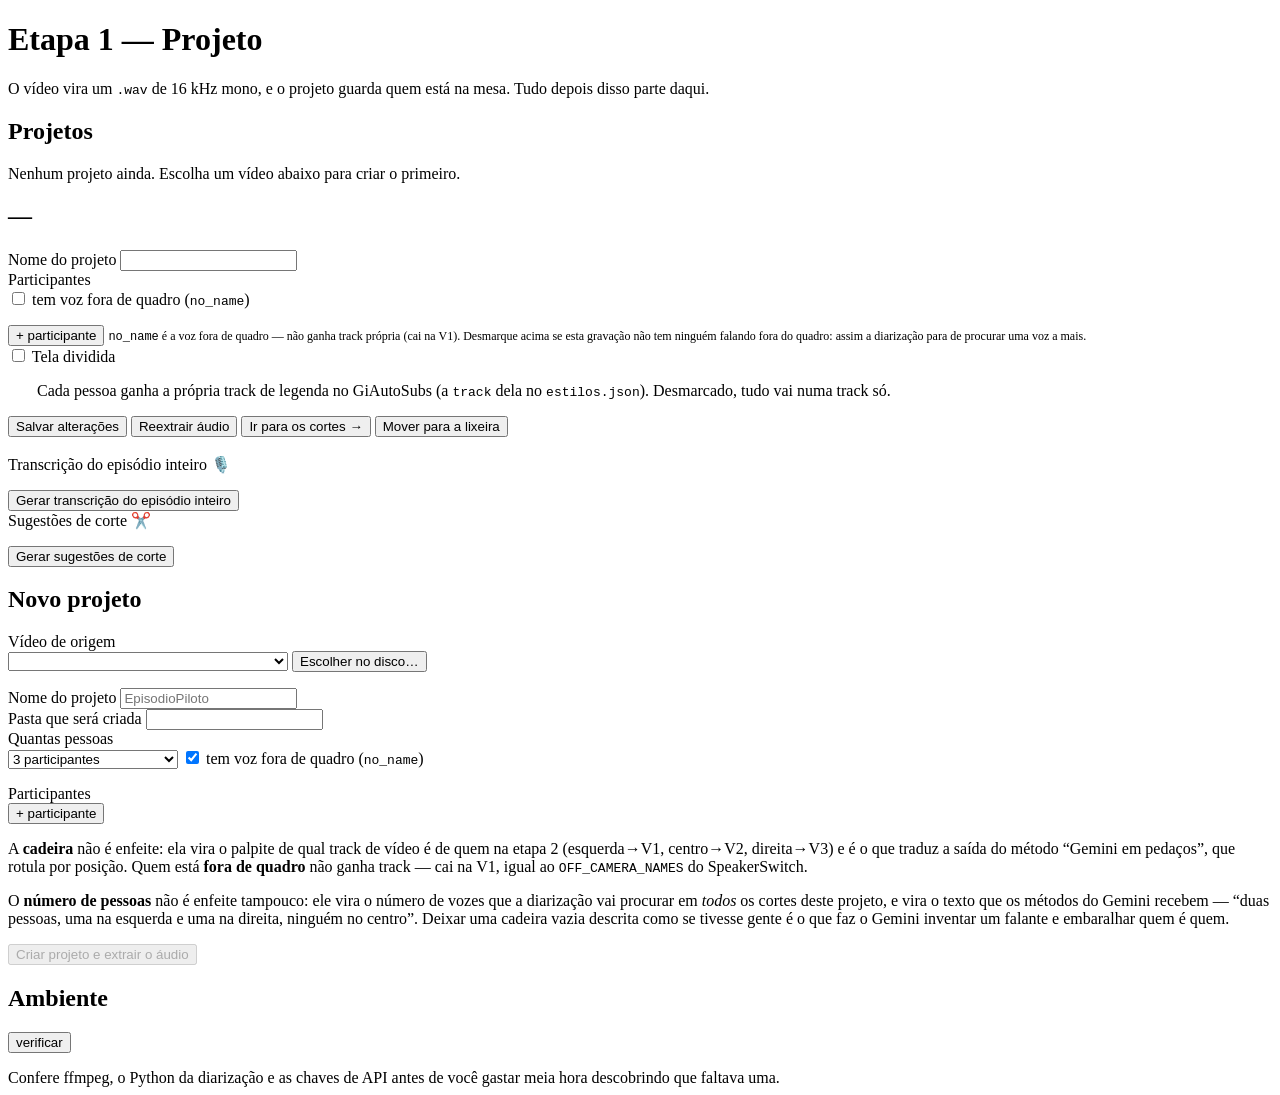
==== src/static/index.html @ 1ba31568 "Commit inicial do projeto pre_production Co-Authored-By: Claude Sonnet 5 <noreply@anthropic.com> Cla" ====
<!doctype html>
<html lang="pt-BR">
<head>
<meta charset="utf-8">
<meta name="viewport" content="width=device-width, initial-scale=1">
<title>pre_production — Projeto</title>
<link rel="stylesheet" href="/static/shell.css">
</head>
<body class="page">

<main>

  <div>
    <h1>Etapa 1 — Projeto</h1>
    <p class="sub">O vídeo vira um <code>.wav</code> de 16 kHz mono, e o projeto
      guarda quem está na mesa. Tudo depois disso parte daqui.</p>
  </div>

  <!-- ------------------------------------------------- projetos existentes -->
  <section class="card">
    <header>
      <h2>Projetos</h2>
      <p class="sub" id="projCount"></p>
    </header>
    <div class="list" id="projList"></div>
    <p class="note hidden" id="projEmpty">Nenhum projeto ainda. Escolha um vídeo
      abaixo para criar o primeiro.</p>
  </section>

  <!-- ---------------------------------------------------- detalhe/edição -->
  <section class="card hidden" id="detail">
    <header>
      <h2 id="dName">—</h2>
      <p class="sub" id="dPath"></p>
    </header>

    <div class="grid3" id="dSpecs"></div>

    <div class="field">
      <span class="lbl">Nome do projeto</span>
      <input id="dTitle" type="text">
    </div>

    <div class="field">
      <span class="lbl">Participantes</span>
      <div class="list" id="dParts"></div>
      <label class="chk">
        <input type="checkbox" id="dOffcam">
        <span>tem voz fora de quadro (<code>no_name</code>)</span>
      </label>
      <p class="note" id="dVoices"></p>
      <div class="row">
        <button class="btn small" id="dAddPart">+ participante</button>
        <span class="sub" style="font-size:12px">
          <code>no_name</code> é a voz fora de quadro — não ganha track própria
          (cai na V1). Desmarque acima se esta gravação não tem ninguém falando
          fora do quadro: assim a diarização para de procurar uma voz a mais.</span>
      </div>
    </div>

    <div class="field">
      <label class="chk">
        <input type="checkbox" id="dSplit">
        <span>Tela dividida</span>
      </label>
      <p class="note" style="padding-left:29px">Cada pessoa ganha a própria
        track de legenda no GiAutoSubs (a <code>track</code> dela no
        <code>estilos.json</code>). Desmarcado, tudo vai numa track só.</p>
    </div>

    <div class="row">
      <button class="btn primary" id="dSave">Salvar alterações</button>
      <button class="btn" id="dAudio">Reextrair áudio</button>
      <button class="btn" id="dGoCuts">Ir para os cortes →</button>
      <span class="spacer"></span>
      <button class="btn danger" id="dDelete">Mover para a lixeira</button>
    </div>
    <p class="note" id="dAudioNote"></p>

    <hr style="border:0;border-top:1px solid var(--edge);margin:2px 0">

    <div class="field feature-hint">
      <span class="lbl">Transcrição do episódio inteiro 🎙️</span>
      <p class="note" id="dTranscriptNote"></p>
      <div class="row" id="dTranscriptOpts" style="margin-top:6px"></div>
      <div class="row">
        <button class="btn" id="dTranscribeAll">Gerar transcrição do episódio inteiro</button>
      </div>
    </div>

    <div class="field feature-hint">
      <span class="lbl">Sugestões de corte ✂️</span>
      <p class="note" id="dShortsNote"></p>
      <div class="row" id="dShortsOpts" style="margin-top:6px"></div>
      <div class="row">
        <button class="btn" id="dSuggestShorts">Gerar sugestões de corte</button>
      </div>
      <div class="list" id="dShortsList" style="margin-top:8px"></div>
    </div>
  </section>

  <!-- ------------------------------------------------------- novo projeto -->
  <section class="card">
    <header><h2>Novo projeto</h2></header>

    <div class="field">
      <span class="lbl">Vídeo de origem</span>
      <div class="row">
        <select id="srcSelect" style="flex:1;min-width:280px"></select>
        <button class="btn" id="srcPick">Escolher no disco…</button>
      </div>
    </div>

    <div class="grid3 hidden" id="nSpecs"></div>
    <p class="note hidden" id="nWarn"></p>

    <div class="grid2">
      <div class="field">
        <span class="lbl">Nome do projeto</span>
        <input id="nName" type="text" placeholder="EpisodioPiloto">
      </div>
      <div class="field">
        <span class="lbl">Pasta que será criada</span>
        <input id="nSlug" type="text" readonly class="mono">
      </div>
    </div>

    <div class="field">
      <span class="lbl">Quantas pessoas</span>
      <div class="row">
        <select id="nCount" style="width:170px">
          <option value="1">1 participante</option>
          <option value="2">2 participantes</option>
          <option value="3" selected>3 participantes</option>
          <option value="4">4 participantes</option>
        </select>
        <label class="row" style="gap:6px;margin:0">
          <input type="checkbox" id="nOffcam" checked>
          <span>tem voz fora de quadro (<code>no_name</code>)</span>
        </label>
      </div>
      <p class="note" id="nVoices"></p>
    </div>

    <div class="field">
      <span class="lbl">Participantes</span>
      <div class="list" id="nParts"></div>
      <div class="row">
        <button class="btn small" id="nAddPart">+ participante</button>
      </div>
    </div>

    <p class="note">A <b>cadeira</b> não é enfeite: ela vira o palpite de qual
      track de vídeo é de quem na etapa 2 (esquerda→V1, centro→V2, direita→V3)
      e é o que traduz a saída do método “Gemini em pedaços”, que rotula por
      posição. Quem está <b>fora de quadro</b> não ganha track — cai na V1,
      igual ao <code>OFF_CAMERA_NAMES</code> do SpeakerSwitch.</p>

    <p class="note">O <b>número de pessoas</b> não é enfeite tampouco: ele vira o
      número de vozes que a diarização vai procurar em <i>todos</i> os cortes
      deste projeto, e vira o texto que os métodos do Gemini recebem — “duas
      pessoas, uma na esquerda e uma na direita, ninguém no centro”. Deixar uma
      cadeira vazia descrita como se tivesse gente é o que faz o Gemini inventar
      um falante e embaralhar quem é quem.</p>

    <div class="row end">
      <button class="btn primary" id="nCreate" disabled>Criar projeto e extrair o áudio</button>
    </div>
  </section>

  <!-- ------------------------------------------------------------ ambiente -->
  <section class="card">
    <header>
      <h2>Ambiente</h2>
      <p class="sub"><button class="linkbtn" id="docBtn">verificar</button></p>
    </header>
    <div id="docOut" class="sub">Confere ffmpeg, o Python da diarização e as
      chaves de API antes de você gastar meia hora descobrindo que faltava uma.</div>
  </section>

</main>

<script src="/static/shell.js"></script>
<script src="/static/project.js"></script>
</body>
</html>
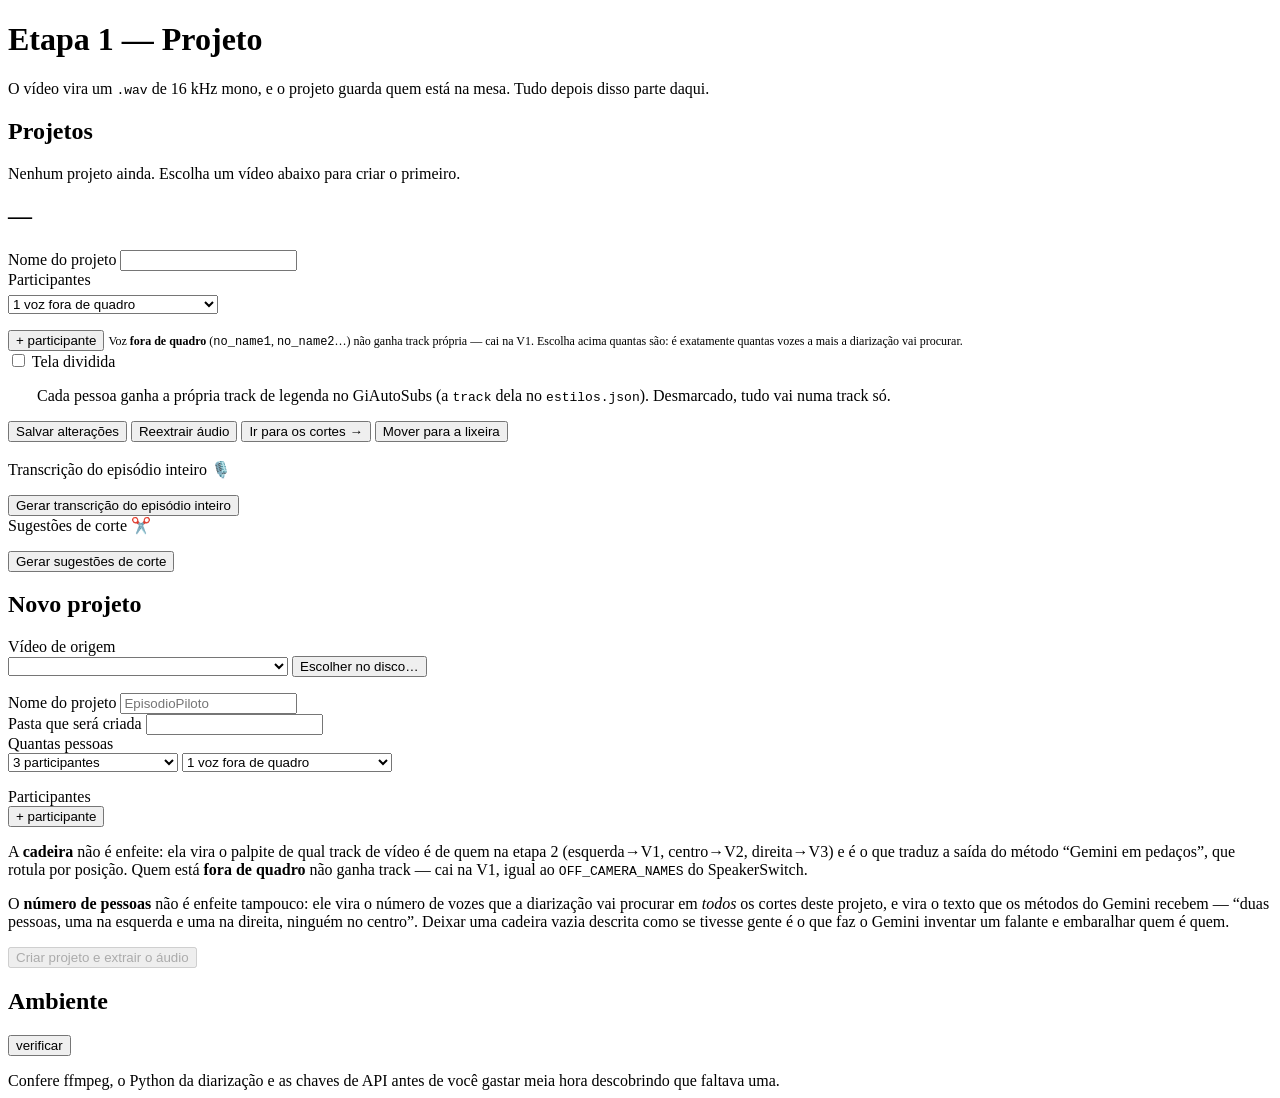
==== commit d87ddec4: "Vozes fora de quadro numeradas, corte Completo e o fim do fill_gaps Estado de 16/09/2026, nunca comm" ====
--- a/src/static/index.html
+++ b/src/static/index.html
@@ -44,17 +44,20 @@
     <div class="field">
       <span class="lbl">Participantes</span>
       <div class="list" id="dParts"></div>
-      <label class="chk">
-        <input type="checkbox" id="dOffcam">
-        <span>tem voz fora de quadro (<code>no_name</code>)</span>
-      </label>
+      <select id="dOffcam" style="width:210px;margin-top:6px">
+          <option value="0">nenhuma voz fora de quadro</option>
+          <option value="1" selected>1 voz fora de quadro</option>
+          <option value="2">2 vozes fora de quadro</option>
+          <option value="3">3 vozes fora de quadro</option>
+          <option value="4">4 vozes fora de quadro</option>
+      </select>
       <p class="note" id="dVoices"></p>
       <div class="row">
         <button class="btn small" id="dAddPart">+ participante</button>
         <span class="sub" style="font-size:12px">
-          <code>no_name</code> é a voz fora de quadro — não ganha track própria
-          (cai na V1). Desmarque acima se esta gravação não tem ninguém falando
-          fora do quadro: assim a diarização para de procurar uma voz a mais.</span>
+          Voz <b>fora de quadro</b> (<code>no_name1</code>, <code>no_name2</code>…)
+          não ganha track própria — cai na V1. Escolha acima quantas são: é
+          exatamente quantas vozes a mais a diarização vai procurar.</span>
       </div>
     </div>
 
@@ -134,10 +137,13 @@
           <option value="3" selected>3 participantes</option>
           <option value="4">4 participantes</option>
         </select>
-        <label class="row" style="gap:6px;margin:0">
-          <input type="checkbox" id="nOffcam" checked>
-          <span>tem voz fora de quadro (<code>no_name</code>)</span>
-        </label>
+        <select id="nOffcam" style="width:210px">
+          <option value="0">nenhuma voz fora de quadro</option>
+          <option value="1" selected>1 voz fora de quadro</option>
+          <option value="2">2 vozes fora de quadro</option>
+          <option value="3">3 vozes fora de quadro</option>
+          <option value="4">4 vozes fora de quadro</option>
+        </select>
       </div>
       <p class="note" id="nVoices"></p>
     </div>
